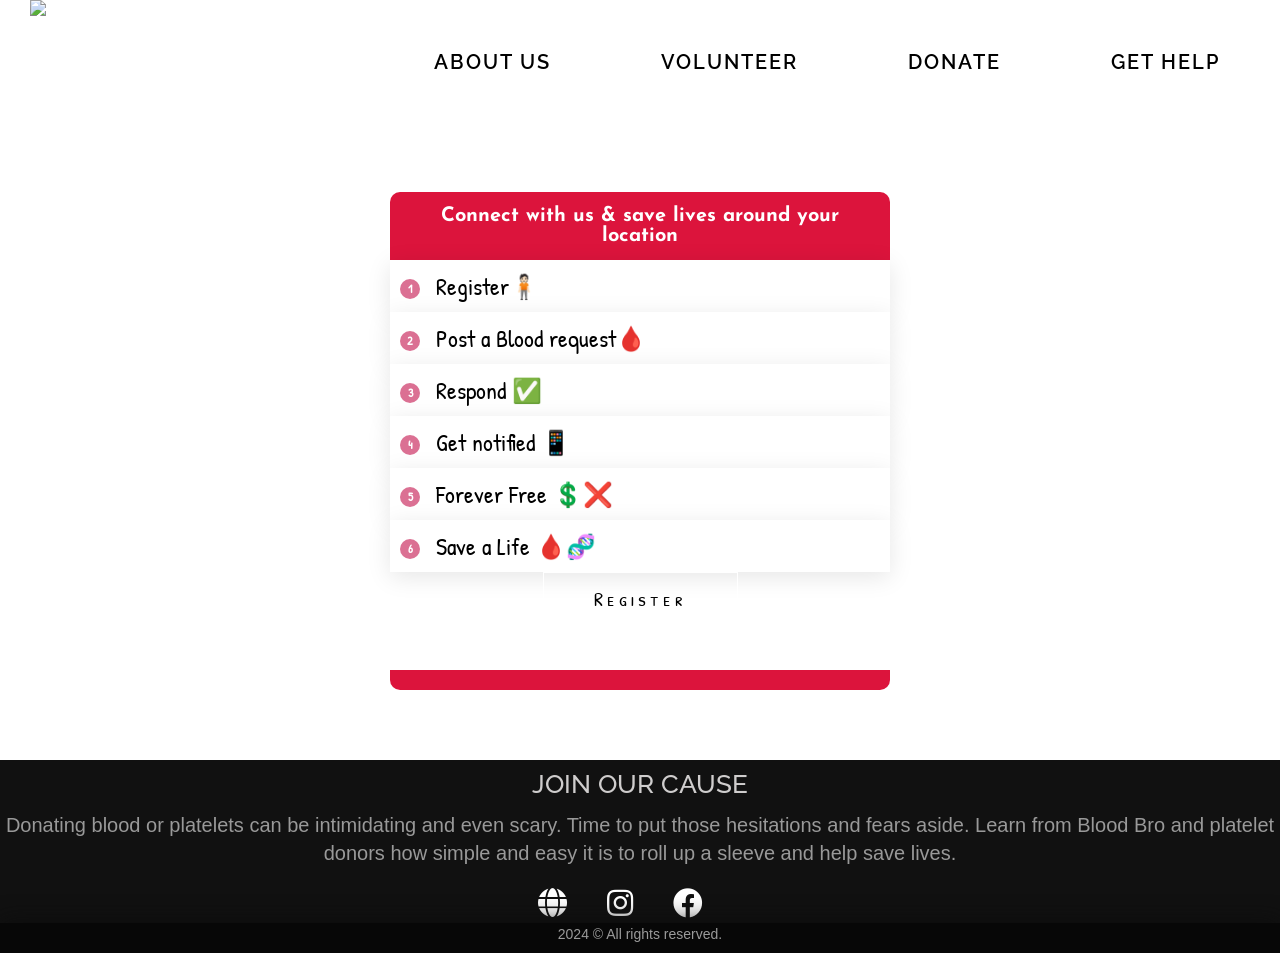
==== donate.html @ b8e84c80 "Add files via upload" ====
<!DOCTYPE html>
<html lang="en">

<head>
    <meta charset="UTF-8">
    <meta http-equiv="X-UA-Compatible" content="IE=edge">
    <meta name="viewport" content="width=device-width, initial-scale=1.0">
    <link rel="stylesheet" href='donate.css'>
    <link rel="icon" href='./Images/logo.png' type="image/png">
    <link rel="stylesheet" href="https://cdnjs.cloudflare.com/ajax/libs/font-awesome/5.15.3/css/all.min.css" />
</head>
<title>Connect with us & save lives around your location </title>

<body>
    <header>
        <nav>
            <div class="header-logo"><img src="./Images/logo.png"></div>
            <div class="header-list">
                <ul>
                    <li><a href="help.html" target="_blank"> Get Help</a></li>
                    <li><a href="donate.html">Donate</a></li>
                    <li><a href="index.html#vol-sect" target="_blank">Volunteer</a></li>
                    <li><a href="index.html#about-us" target="_blank">About Us</a></li>
                </ul>
            </div>
        </nav>
    </header>

    <main>
        <div class="box">
            <h2>Connect with us & save lives
                around your location</h2>
            <ul class="des">
                <li class="steps"><span>1</span> Register🧍🏻</li>
                <li class="steps"><span>2</span> Post a Blood request🩸 </li>
                <li class="steps"><span>3</span> Respond ✅ </li>
                <li class="steps"><span>4</span> Get notified 📱</li>
                <li class="steps"><span>5</span> Forever Free 💲❌ </li>
                <li class="steps"><span>6</span> Save a Life 🩸🧬</li>
            </ul>

            <div class="text-box">
                <a href="Register.html" class="hero-btn" target="_blank">Register</a>
            </div>
        </div>


    </main>



    <footer>
        <div class="siteFooterBar">
            <div class="content1">
                <div class="foot">2024 © All rights reserved.</div>
            </div>
        </div>
        <div class="footer-content">
            <h3>JOIN OUR CAUSE</h3>
            <p>Donating blood or platelets can be intimidating and even scary. Time to put those hesitations and fears aside. Learn from Blood Bro and platelet donors how simple and easy it is to roll up a sleeve and help save lives.</p>
            <div class="socials">
                <ul class="sci">
                    <li><a href="https://www.facebook.com/givebloodnhs/" target="_blank"><i
                                class="fab fa-facebook"></i></a></li>
                    <li><a href="https://www.instagram.com/indiablooddonation/?hl=en" target="_blank"><i
                                class="fab fa-instagram"></i></a></li>
                    <li><a href="http://nbtc.naco.gov.in/" target="_blank"><i class="fas fa-globe"></i></a></li>
                </ul>
            </div>
        </div>


    </footer>
    


</body>
---- donate.css ----
@import url('https://fonts.googleapis.com/css2?family=Patrick+Hand&display=swap');
@import url('https://fonts.googleapis.com/css2?family=Josefin+Sans:ital@1&display=swap');
@import url('https://fonts.googleapis.com/css2?family=Fredoka+One&display=swap');
@import url('https://fonts.googleapis.com/css2?family=Neuton:ital@1&display=swap');
@import url('https://fonts.googleapis.com/css2?family=Patrick+Hand+SC&display=swap');
@import url('https://fonts.googleapis.com/css2?family=Alegreya+Sans+SC:wght@300&display=swap');
@import url('https://fonts.googleapis.com/css2?family=NTR&display=swap');
@import url('https://fonts.googleapis.com/css2?family=Raleway&display=swap');


* {
    margin: 0px;
    padding: 0;
}

header {
    background-color: white;
    color: white;
    height: 18%;
    width: 100%;
    z-index: 10;
    position: fixed;
    font-weight: 100;
}

.header-logo {
    font-size: 10px;
    float: left;
    padding-left: 30px;
    padding-top: 0px;

}

.header-logo > img {
    width: 70%;
}

.header-list ul li a {
    text-decoration: none;
    display: block;
    text-decoration: none;
    text-transform: uppercase;
    color: black;
    font-size: 20px;
    font-family: 'Raleway', sans-serif;
    letter-spacing: 2px;
    font-weight: 600;
    margin-bottom: 10px;
    padding: 20px;
    transition: all ease 0.5s;
}

.header-list ul li {
    float: right;
    padding-left: 30px;
    padding-top: 30px;
    list-style: none;
    padding-right: 40px;
}

.des{
    font-size: 24px;
}

header ul li a:hover {
    background-color: rgba(220, 20, 60);
    color: white;
}

main {
    display: flex;
    justify-content: center;
    align-items: center;
    background: #f6f6f6;
    height: 70%;
}

.box {
    width: 500px;
    padding-top: 15%;
    border-bottom-left-radius: 10px;
    border-bottom-right-radius: 10px;
    border-bottom: 20px solid #DC143C;
}

.box h2 {
    color: #fff;
    background: #DC143C;
    padding: 14px 19px;
    font-size: 20px;
    font-weight: 700;
    border-top-left-radius: 10px;
    border-top-right-radius: 10px;
    font-family: 'Josefin Sans', sans-serif;
    text-align: center;
}

.box .des li {
    list-style: none;
    padding: 10px;
    width: 96%;
    background: #fff;
    box-shadow: 0 5px 25px rgba(0, 0, 0, 0.1);
    transition: transform 0.5s;
    font-family: 'Patrick Hand', cursive;
}


.box .des li:hover {
    transform: scale(1.1);
    z-index: 100;
    background: #DB7093;
    box-shadow: 0 5px 25px rgba(0, 0, 0, 0.2);
    color: #fff;
    cursor: pointer;

}


.box .des li span {
    width: 20px;
    height: 20px;
    text-align: center;
    line-height: 20px;
    background: #DB7093;
    color: #fff;
    display: inline-block;
    border-radius: 50%;
    margin-right: 10px;
    font-size: 12px;
    font-weight: 600;
    transform: translateY(-2px);
}

.box .des li:hover span {
    background: #fff;
    color: #DB7093;
}

main {
    background: url(./Images/div.jpg);
}

.hero-btn {
    display: inline-block;
    text-decoration: none;
    color: black;
    border: 1px solid #fff;
    padding: 12px 29px;
    font-size: 20px;
    background: transparent;
    position: relative;
    cursor: pointer;
    width: 15vh;
    letter-spacing: 4px;
    height: 8vh;
    font-family: 'Patrick Hand SC', cursive;
}

.text-box {
    width: 100%;
    color: #fff;
    text-align: center;
    font-family: 'Neuton', serif;
    border: none;

}

.hero-btn:hover {
    border: 1px solid #DC143C;
    background: #DC143C;
    transition: 1s;
    color: #fff;
    width: 88%;
}



/*Footer*/
.sec {
    border-top-left-radius: 40px;
    background: black;
    margin-top: 2%;
    color: #FFB6C1 ;
    height: 200px;
    padding-bottom: 20px;
    display: flex;
    flex-direction: column;
}

.footer-head {
    display: flex;
    justify-content: space-around;
    padding-top: 4vh;
}

.bout p{
    font-size: 18px;
    color: white;
    font-weight: 100;
}
.bout {
    position: relative;
    padding-right: 20px;
    padding-left: 20px;
    text-align: center;
    padding-top: 1vh;
}

.head {
    padding-left: 20px;
    font-family: 'Alegreya Sans SC', sans-serif;
    font-size: 40px;
    font-weight: 600;
    display: flex;
    align-items: center;
}
.head:hover{
    color: white;
}
.sci li {
    float: right;
    text-decoration: none;
    list-style: none;
    padding-right: 40px;
    font-size: 30px;
}

.socials {
    display: flex;
    align-items: center;
}

.sci li a {
    color: white;
}

.sci li a:hover {
    transition: 1s;
    box-shadow: inset-1px -1px 2px rgba(0, 0, 0, 0.2), 2px 24px 10px rgba(0, 0, 0, 0.1);
}
.sci li i{
     transition: .5s;
}
.sci li i:hover{
    transform: rotate(0deg) skew(0deg) translate(0, -10px);
}
.sci li:nth-child(1) a:hover {

    color: #3b5998;
    transform: translateY(-20%);

}

.sci li:nth-child(2) a:hover {

    color: rgba(188, 42, 141);
    transform: translateY(-20px);

}

.sci li:nth-child(3) a:hover {

    color: #F0E68C;
    transform: translateY(-20px);
}

     /*Footer*/
        
     footer {
        position: relative;
        top: 70px;
        bottom: 0;
        left: 0;
        right: 0;
        background: #111;
        height: 200%;
        width: 100%;
        padding-top: none;
        color: #fff;
        /*padding: 5px 0px 5px 0px;*/
    }
    
    .footer-content {
        display: flex;
        align-items: center;
        justify-content: center;
        flex-direction: column;
        text-align: center;
    }
    
    .footer-content h3 {
        font-size: 1.6rem;
        font-weight: 500;
        text-transform: capitalize;
        line-height: 3rem;
        font-family: 'Raleway', sans-serif;
        color: rgb(207, 205, 205);
    }
    
    .footer-content p {
        max-width: fit-content;
        margin: 0px 0px 0px 0px;
        margin-top: 3px;
        margin-bottom: 20px;
        line-height: 28px;
        font-size: 20px;
        color: #999999;
        font-family: Verdana, Geneva, Tahoma, sans-serif;
    }
    
    .footer-bottom {
        background: #000;
        width: 100vw;
        padding: 20px;
        padding-bottom: 40px;
        text-align: center;
    }
    
    .footer-bottom p {
        float: left;
        font-size: 14px;
        word-spacing: 2px;
        text-transform: capitalize;
    }
    
    .footer-bottom p a {
        color: #44bae8;
        font-size: 16px;
        text-decoration: none;
    }
    
    .footer-bottom span {
        text-transform: uppercase;
        opacity: .4;
        font-weight: 200;
    }
    
    .footer-menu {
        float: right;
    }
    
    .footer-menu ul {
        display: flex;
    }
    
    .footer-menu ul li {
        padding-right: 10px;
        display: block;
    }
    
    .footer-menu ul li a {
        color: #cfd2d6;
        text-decoration: none;
    }
    
    .footer-menu ul li a:hover {
        color: #27bcda;
    }
    
    .footer-content {
        display: flex;
        align-items: center;
        justify-content: center;
        flex-direction: column;
        text-align: center;
    }
    
    .sci li {
        float: right;
        text-decoration: none;
        list-style: none;
        padding-right: 40px;
        font-size: 30px;
    }
    
    .socials {
        display: flex;
        align-items: center;
        padding-bottom: 2rem;
    }
    
    .sci li a {
        color: white;
    }
    
    .sci li a:hover {
        transform: translateY(-20px);
        box-shadow: inset-1px -1px 2px rgba(0, 0, 0, 0.2), 2px 24px 10px rgba(0, 0, 0, 0.1);
    }
    
    .sci li:nth-child(1) a:hover {
        color: #3b5998;
        transform: translateY(-20px);
    }
    
    .sci li:nth-child(2) a:hover {
        color: rgba(188, 42, 141);
        transform: translateY(-20px);
    }
    
    .sci li:nth-child(3) a:hover {
        color: #F0E68C;
        transform: translateY(-20px);
    }
    
    .siteFooterBar {
        position: absolute;
        bottom: 0;
        padding-top: 10px;
        width: 100%;
        box-shadow: 0px 0px 25px rgb(12, 12, 12);
        height: 20px;
        color: #9B9B9B;
        background: #070707;
    }
    
    .content1 {
        display: contents;
        margin: 0px auto;
        text-align: center;
        font-size: 25px;
        font-family: Verdana, Geneva, Tahoma, sans-serif;
        font-size: 14px;
        width: 250px;

    }
    .content1 .foot{
        margin-top: -7px;
    }
    
    @media (max-width:500px) {
        .footer-menu ul {
            display: flex;
            margin-top: 10px;
            margin-bottom: 20px;
        }
        .sci li {
            padding-right: 15px;
            font-size: 25px;
        }
    }
    
    @media screen and (max-width: 360px) {
        .sci li {
            padding-right: 7px;
            font-size: 20px;
        }
    }



@media screen and (max-width: 500px) {
    .head {
        padding-left: 15px;
        font-size: 30px;
        font-weight: 550;
    }

    .sci li {
        padding-right: 15px;
        font-size: 25px;
    }
}

@media screen and (max-width: 360px) {
    .head {
        padding-left: 7px;
        font-size: 25px;
    }

    .sci li {
        padding-right: 7px;
        font-size: 20px;
    }

    .bout p {
        font-size: 18px;
    }

    .bout {
        padding-left: 2px;
        padding-right: 2px;
    }
}
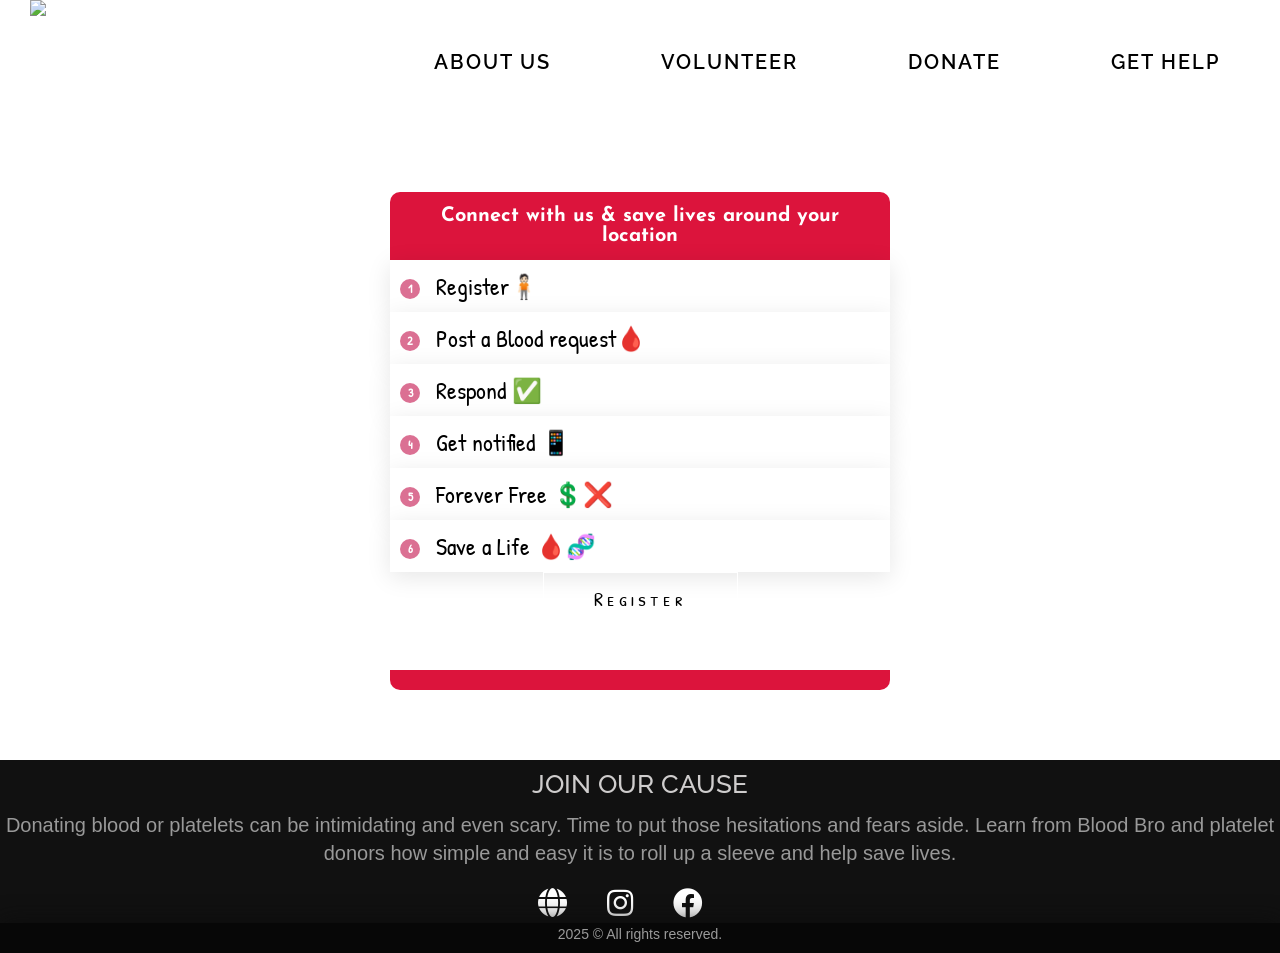
==== commit 42671918: "Update donate.html" ====
--- a/donate.html
+++ b/donate.html
@@ -52,7 +52,7 @@
     <footer>
         <div class="siteFooterBar">
             <div class="content1">
-                <div class="foot">2024 © All rights reserved.</div>
+                <div class="foot">2025 © All rights reserved.</div>
             </div>
         </div>
         <div class="footer-content">
